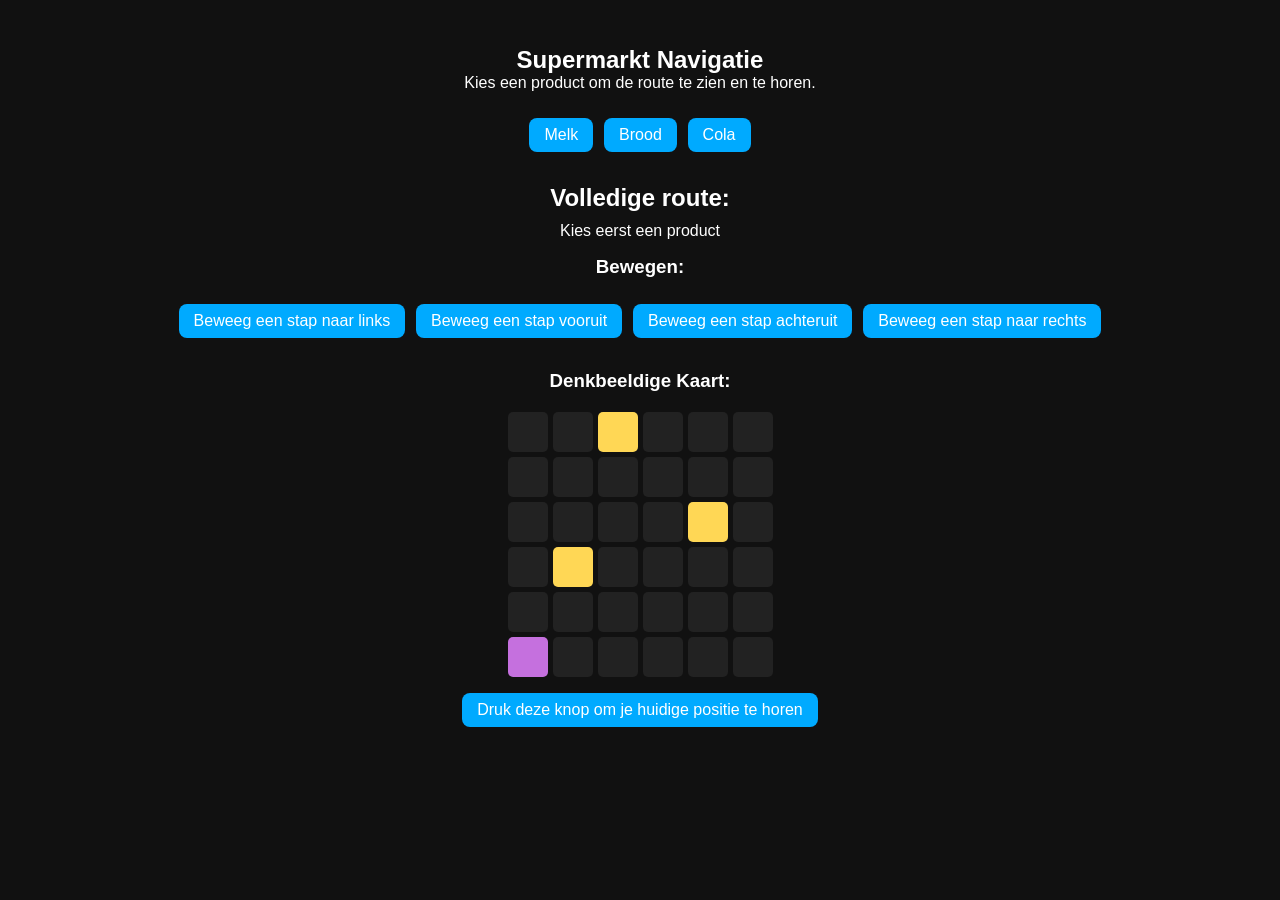
==== index.html @ 2d69da43 "Feedback verwerkt" ====
<!DOCTYPE html>
<html lang="nl">

<head>
    <meta charset="UTF-8">
    <meta name="viewport" content="width=device-width, initial-scale=1.0">
    <title>Indoor Navigation</title>
    <link rel="stylesheet" href="styles/style.css">
</head>

<body>
    <header>

    </header>
    <main>
        <section>
            <h1>Supermarkt Navigatie</h1>
            <p id="productInstruction">Kies een product om de route te zien en te horen.</p>
            <ul>
                <li><button onclick="selectProduct('melk')" aria-label="Selecteer product melk">Melk</button></li>
                <li><button onclick="selectProduct('brood')" aria-label="Selecteer product brood">Brood</button></li>
                <li><button onclick="selectProduct('cola')" aria-label="Selecteer product cola">Cola</button></li>
            </ul>
        </section>

        <section>
            <h2>Volledige route:</h2>
            <ul id="routeList" aria-live="polite"></ul>
        </section>

        <section>
            <h3>Bewegen:</h3>
            <ul>
                <li><button onclick="move('left')">Beweeg een stap naar links</button></li>
                <li><button onclick="move('up')">Beweeg een stap vooruit</button></li>
                <li><button onclick="move('down')">Beweeg een stap achteruit</button></li>
                <li><button onclick="move('right')">Beweeg een stap naar rechts</button></li>
            </ul>
        </section>

        <section>
            <h3 aria-hidden="true">Denkbeeldige Kaart:</h3>
            <div id="grid" aria-hidden="true"></div>
            <button onclick="showLocation()">Druk deze knop om je huidige positie te horen</button>
        </section>

        <p id="status" aria-live="assertive"></p>

    </main>
    <footer>

    </footer>
    <script src="scripts/script.js"></script>
</body>

</html>
---- styles/style.css ----
* {
    margin: 0;
    padding: 0;
}

html {
    --background-color: #111;
    --grid-background-color: #222;

    --black-color: black;
    --white-color: white;
    --button-color: #00aaff;
    --button-hover-color:#0088cc;

    --product-color: #ffd755;
    --user-color: #c570de;
}


body {
  font-family: Arial, sans-serif;
  background: var(--background-color);
  color: var(--white-color);
  text-align: center;
  padding: 30px;
}

section {
    margin:1em 0;
}

ul {
  display:flex;
  justify-content: center;
  align-items:center;
}

ul li {
  list-style-type: none;
  display:inline;
}

button {
  font-size: 1em;
  padding: 8px 15px;
  margin: 1em .2em;
  border: none;
  border-radius: 8px;
  background: var(--button-color);
  color: var(--white-color);
  cursor: pointer;
}

button:hover {
  background: var(--button-hover-color);
}

#status {
  margin-top: 1em;
  font-size: 1.2em;
  padding: 10px;
  border-radius: 8px;
}

ul {
  text-align: left;
  display: inline-block;
  margin-top: 10px;
}

#grid {
  display: grid;
  grid-template-columns: repeat(6, auto);
  grid-template-rows: auto;
  gap: 5px;
  justify-content: center;
  margin-top: 20px;
}

.cell {
  width: 40px;
  height: 40px;
  background: var(--grid-background-color);
  border-radius: 5px;
}

.cell.product {
  background: var(--product-color);
}

.cell.player {
  background: var(--user-color);
}
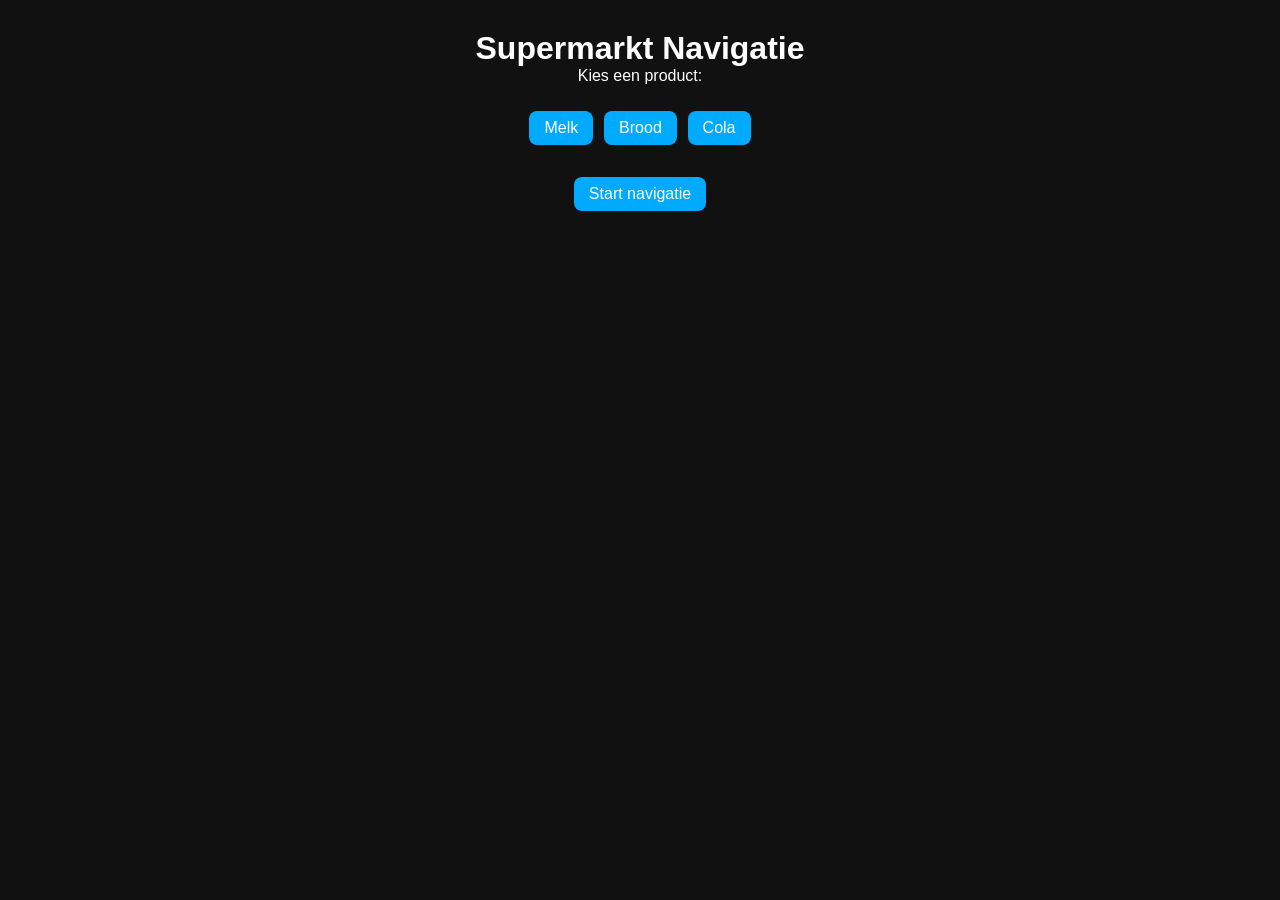
==== commit 0cbc5204: "2 Paginas, simpelere screen reader" ====
--- a/index.html
+++ b/index.html
@@ -1,56 +1,29 @@
 <!DOCTYPE html>
 <html lang="nl">
+<head>
+  <meta charset="UTF-8">
+  <meta name="viewport" content="width=device-width, initial-scale=1.0">
+  <title>Product kiezen</title>
+  <link rel="stylesheet" href="styles/style.css">
+</head>
+<body>
 
-<head>
-    <meta charset="UTF-8">
-    <meta name="viewport" content="width=device-width, initial-scale=1.0">
-    <title>Indoor Navigation</title>
-    <link rel="stylesheet" href="styles/style.css">
-</head>
+<main>
+  <h1>Supermarkt Navigatie</h1>
 
-<body>
-    <header>
+  <p>Kies een product:</p>
 
-    </header>
-    <main>
-        <section>
-            <h1>Supermarkt Navigatie</h1>
-            <p id="productInstruction">Kies een product om de route te zien en te horen.</p>
-            <ul>
-                <li><button onclick="selectProduct('melk')" aria-label="Selecteer product melk">Melk</button></li>
-                <li><button onclick="selectProduct('brood')" aria-label="Selecteer product brood">Brood</button></li>
-                <li><button onclick="selectProduct('cola')" aria-label="Selecteer product cola">Cola</button></li>
-            </ul>
-        </section>
+  <ul>
+    <li><button data-product="melk">Melk</button></li>
+    <li><button data-product="brood">Brood</button></li>
+    <li><button data-product="cola">Cola</button></li>
+  </ul>
 
-        <section>
-            <h2>Volledige route:</h2>
-            <ul id="routeList" aria-live="polite"></ul>
-        </section>
+  <p id="feedback" aria-live="polite"></p>
 
-        <section>
-            <h3>Bewegen:</h3>
-            <ul>
-                <li><button onclick="move('left')">Beweeg een stap naar links</button></li>
-                <li><button onclick="move('up')">Beweeg een stap vooruit</button></li>
-                <li><button onclick="move('down')">Beweeg een stap achteruit</button></li>
-                <li><button onclick="move('right')">Beweeg een stap naar rechts</button></li>
-            </ul>
-        </section>
+  <button id="startRoute">Start navigatie</button>
+</main>
 
-        <section>
-            <h3 aria-hidden="true">Denkbeeldige Kaart:</h3>
-            <div id="grid" aria-hidden="true"></div>
-            <button onclick="showLocation()">Druk deze knop om je huidige positie te horen</button>
-        </section>
-
-        <p id="status" aria-live="assertive"></p>
-
-    </main>
-    <footer>
-
-    </footer>
-    <script src="scripts/script.js"></script>
+<script src="scripts/selection.js"></script>
 </body>
-
 </html>
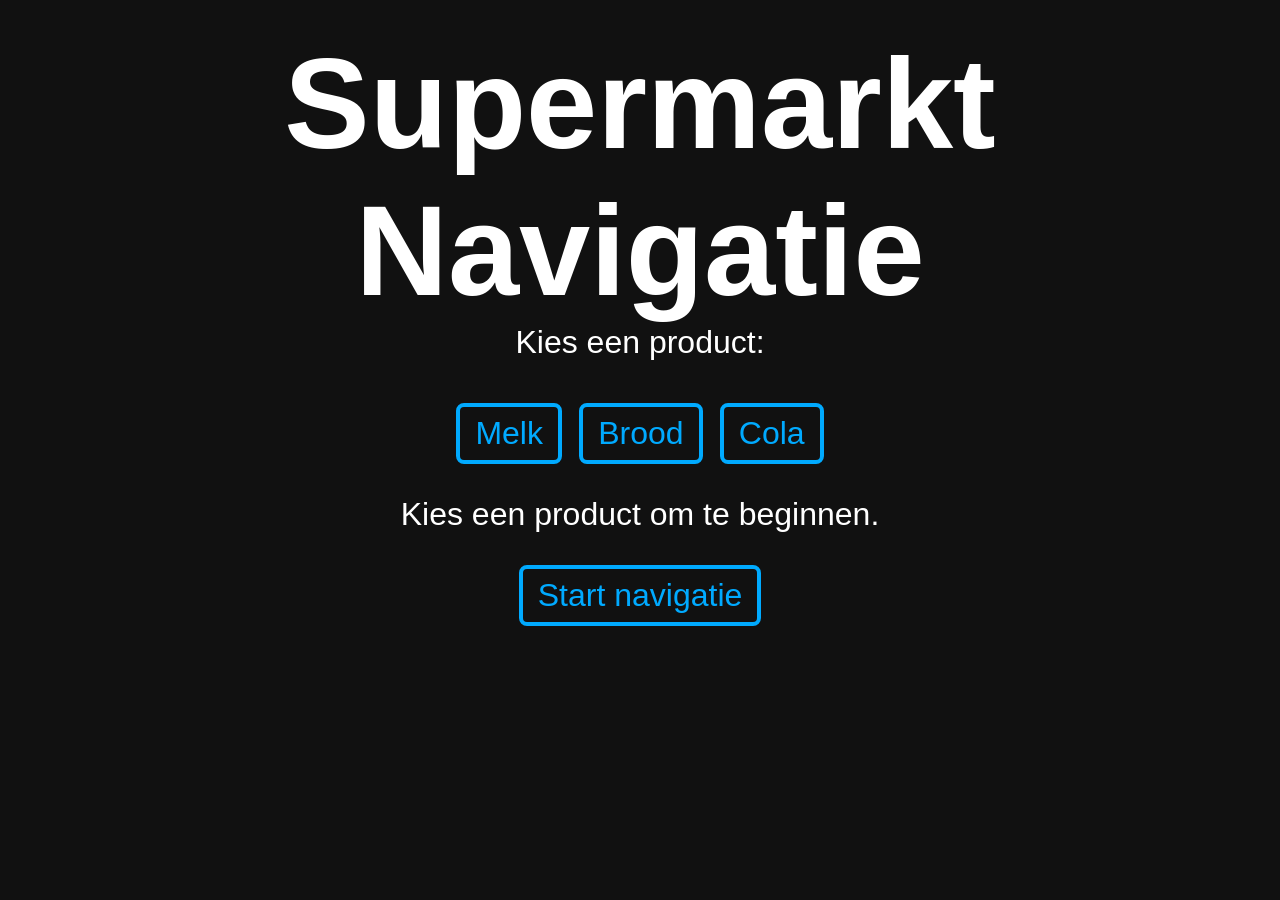
==== commit 322bc98d: "Styling verbeterd" ====
--- a/index.html
+++ b/index.html
@@ -19,7 +19,7 @@
     <li><button data-product="cola">Cola</button></li>
   </ul>
 
-  <p id="feedback" aria-live="polite"></p>
+  <p id="feedback" aria-live="polite">Kies een product om te beginnen.</p>
 
   <button id="startRoute">Start navigatie</button>
 </main>
--- a/styles/style.css
+++ b/styles/style.css
@@ -13,7 +13,7 @@
     --button-hover-color:#0088cc;
 
     --product-color: #ffd755;
-    --user-color: #c570de;
+    --user-color: #00c2a8;
 }
 
 
@@ -29,6 +29,14 @@
     margin:1em 0;
 }
 
+h1 {
+  font-size:8em;
+}
+
+p {
+  font-size:2em;
+}
+
 ul {
   display:flex;
   justify-content: center;
@@ -41,13 +49,15 @@
 }
 
 button {
-  font-size: 1em;
+  font-size: 2em;
   padding: 8px 15px;
   margin: 1em .2em;
-  border: none;
   border-radius: 8px;
-  background: var(--button-color);
-  color: var(--white-color);
+
+  background: transparent;
+  color: var(--button-color);
+  border: 4px solid var(--button-color);
+
   cursor: pointer;
 }
 
@@ -78,8 +88,8 @@
 }
 
 .cell {
-  width: 40px;
-  height: 40px;
+  width: 5em;
+  height: 5em;
   background: var(--grid-background-color);
   border-radius: 5px;
 }
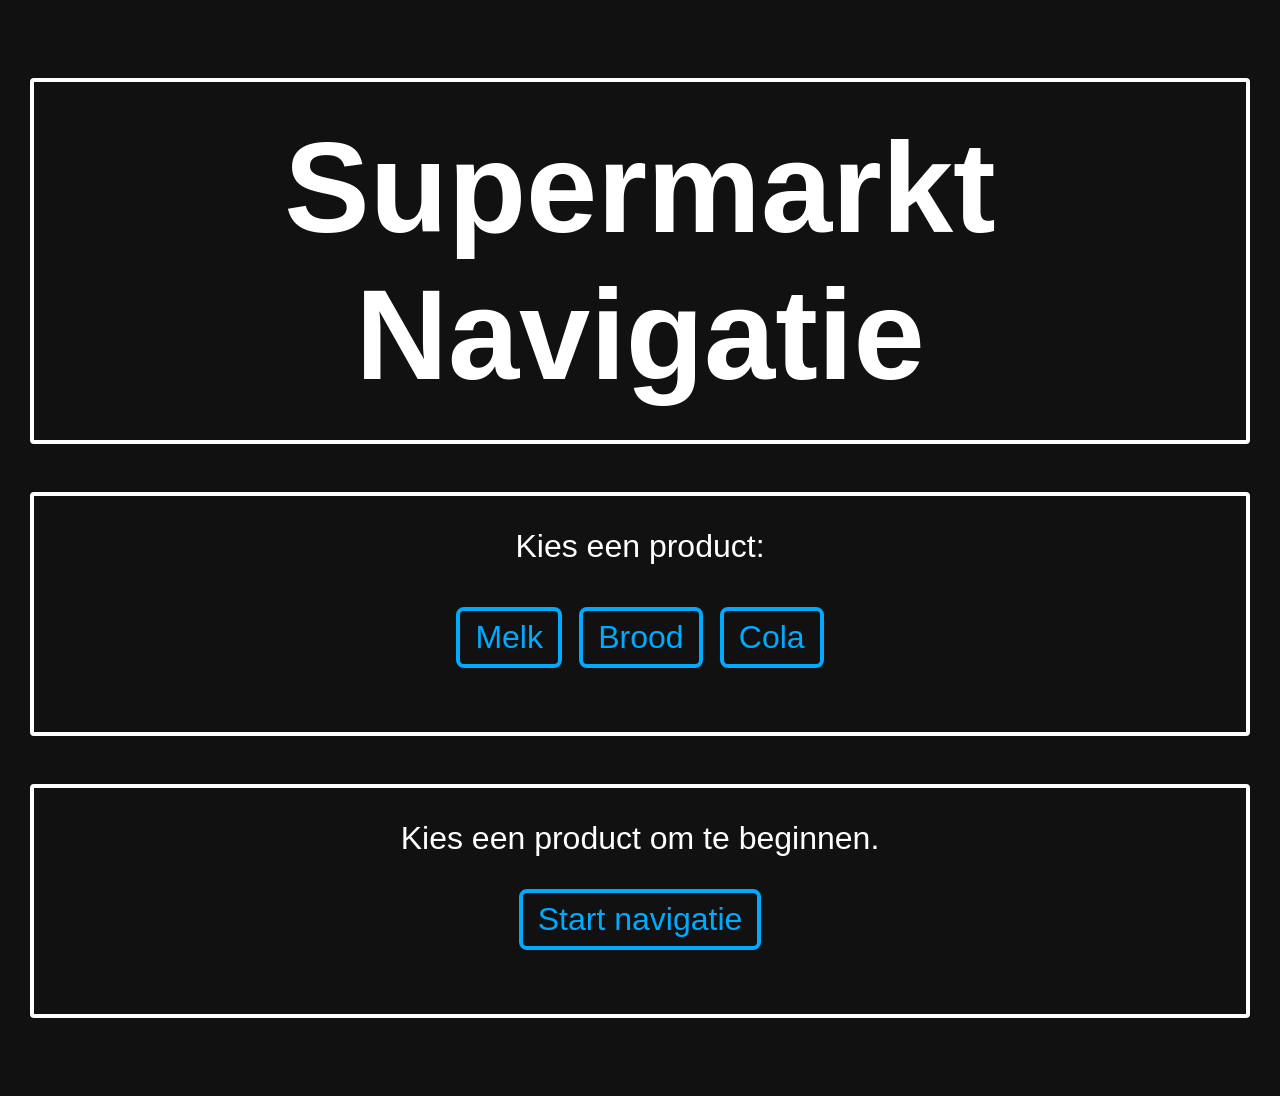
==== commit d789818a: "Sections met borders" ====
--- a/index.html
+++ b/index.html
@@ -1,29 +1,37 @@
 <!DOCTYPE html>
 <html lang="nl">
+
 <head>
-  <meta charset="UTF-8">
-  <meta name="viewport" content="width=device-width, initial-scale=1.0">
-  <title>Product kiezen</title>
-  <link rel="stylesheet" href="styles/style.css">
+    <meta charset="UTF-8">
+    <meta name="viewport" content="width=device-width, initial-scale=1.0">
+    <title>Product kiezen</title>
+    <link rel="stylesheet" href="styles/style.css">
 </head>
+
 <body>
 
-<main>
-  <h1>Supermarkt Navigatie</h1>
+    <main>
+        <section>
+            <h1>Supermarkt Navigatie</h1>
+        </section>
 
-  <p>Kies een product:</p>
+        <section>
+            <p>Kies een product:</p>
+        <ul>
+            <li><button data-product="melk">Melk</button></li>
+            <li><button data-product="brood">Brood</button></li>
+            <li><button data-product="cola">Cola</button></li>
+        </ul>
+        </section>
 
-  <ul>
-    <li><button data-product="melk">Melk</button></li>
-    <li><button data-product="brood">Brood</button></li>
-    <li><button data-product="cola">Cola</button></li>
-  </ul>
+        <section>
+        <p id="feedback" aria-live="polite">Kies een product om te beginnen.</p>
 
-  <p id="feedback" aria-live="polite">Kies een product om te beginnen.</p>
+        <button id="startRoute">Start navigatie</button>
+        </section>
+    </main>
 
-  <button id="startRoute">Start navigatie</button>
-</main>
+    <script src="scripts/selection.js"></script>
+</body>
 
-<script src="scripts/selection.js"></script>
-</body>
 </html>
--- a/styles/style.css
+++ b/styles/style.css
@@ -26,11 +26,19 @@
 }
 
 section {
-    margin:1em 0;
+    margin:3em 0;
+    padding: 2em;
+
+    border: 4px solid var(--white-color);
+    border-radius:4px;
 }
 
 h1 {
   font-size:8em;
+}
+
+h2 {
+  font-size: 3em;
 }
 
 p {
@@ -48,7 +56,7 @@
   display:inline;
 }
 
-button {
+button, a{
   font-size: 2em;
   padding: 8px 15px;
   margin: 1em .2em;
@@ -59,9 +67,10 @@
   border: 4px solid var(--button-color);
 
   cursor: pointer;
+  text-decoration: none;
 }
 
-button:hover {
+button:hover, a:hover {
   background: var(--button-hover-color);
 }
 
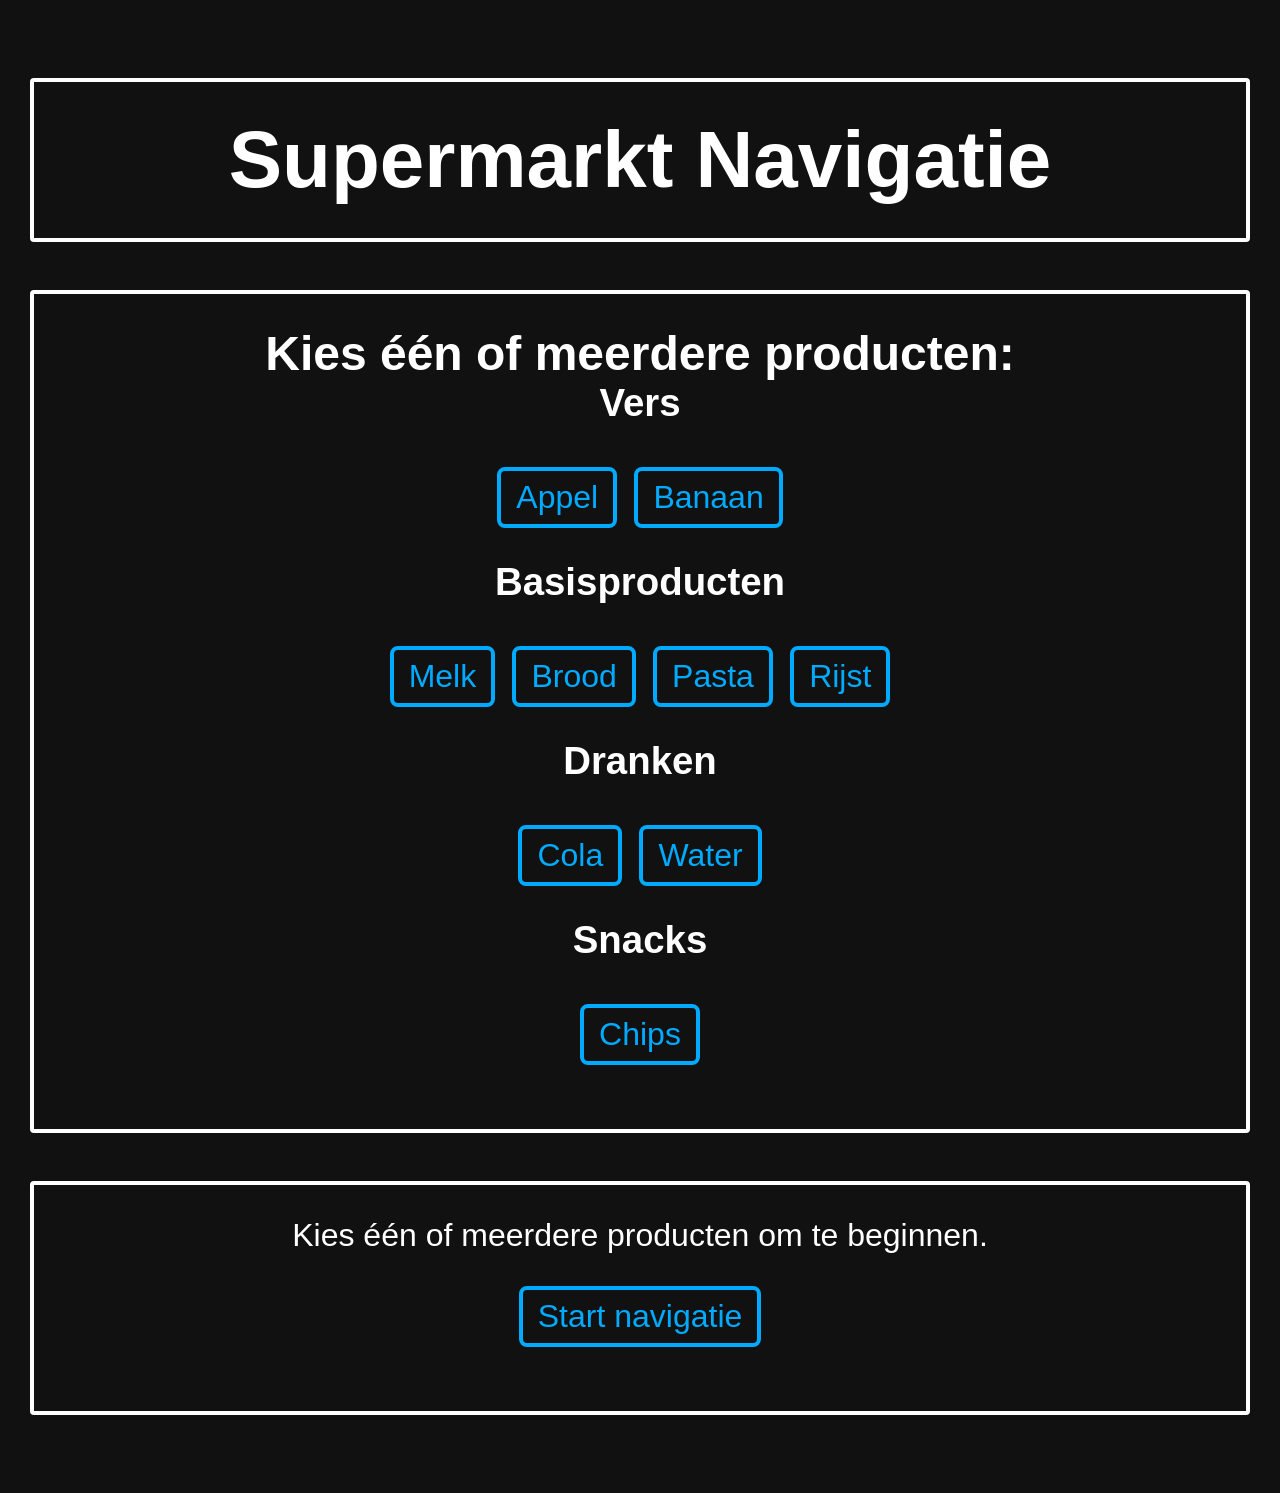
==== commit 269fde61: "Meer producten, Skip functie" ====
--- a/index.html
+++ b/index.html
@@ -16,18 +16,38 @@
         </section>
 
         <section>
-            <p>Kies een product:</p>
-        <ul>
-            <li><button data-product="melk">Melk</button></li>
-            <li><button data-product="brood">Brood</button></li>
-            <li><button data-product="cola">Cola</button></li>
-        </ul>
+            <h2>Kies één of meerdere producten:</h2>
+
+            <h3>Vers</h3>
+            <ul>
+                <li><button data-product="appel">Appel</button></li>
+                <li><button data-product="banaan">Banaan</button></li>
+            </ul>
+
+            <h3>Basisproducten</h3>
+            <ul>
+                <li><button data-product="melk">Melk</button></li>
+                <li><button data-product="brood">Brood</button></li>
+                <li><button data-product="pasta">Pasta</button></li>
+                <li><button data-product="rijst">Rijst</button></li>
+            </ul>
+
+            <h3>Dranken</h3>
+            <ul>
+                <li><button data-product="cola">Cola</button></li>
+                <li><button data-product="water">Water</button></li>
+            </ul>
+
+            <h3>Snacks</h3>
+            <ul>
+                <li><button data-product="chips">Chips</button></li>
+            </ul>
         </section>
 
         <section>
-        <p id="feedback" aria-live="polite">Kies een product om te beginnen.</p>
+            <p id="feedback" aria-live="polite">Kies een product om te beginnen.</p>
 
-        <button id="startRoute">Start navigatie</button>
+            <button id="startRoute">Start navigatie</button>
         </section>
     </main>
 
--- a/styles/style.css
+++ b/styles/style.css
@@ -34,11 +34,19 @@
 }
 
 h1 {
-  font-size:8em;
+  font-size:5em;
 }
 
 h2 {
   font-size: 3em;
+
+  a {
+    font-size:1em;
+  }
+}
+
+h3 {
+  font-size:2.4em;
 }
 
 p {
@@ -56,7 +64,7 @@
   display:inline;
 }
 
-button, a{
+button, a {
   font-size: 2em;
   padding: 8px 15px;
   margin: 1em .2em;
@@ -69,9 +77,14 @@
   cursor: pointer;
   text-decoration: none;
 }
-
 button:hover, a:hover {
   background: var(--button-hover-color);
+  color: white;
+}
+button.selected {
+  background: var(--button-color);
+  color: var(--black-color);
+  border-color: var(--button-color);
 }
 
 #status {
@@ -109,4 +122,42 @@
 
 .cell.player {
   background: var(--user-color);
+}
+
+
+
+
+/* High contrast filter, hier heb ik chatgpt voor gebruikt, vervolgens heb ik geleerd over 'forced-colors' */
+/* Prompt: Kun je deze styling houden voor wanneer iemand high contrast heeft? */
+
+
+@media (forced-colors: active) {
+  body {
+    forced-color-adjust: none;
+  }
+
+  .cell {
+    border: 1px solid CanvasText;
+  }
+
+  .cell.product {
+    forced-color-adjust: none;
+    background: var(--product-color);
+  }
+
+  .cell.player {
+    forced-color-adjust: none;
+    background: var(--user-color);
+  }
+
+  button, a {
+    forced-color-adjust: none;
+    border-color: LinkText;
+    color: LinkText;
+  }
+
+  button:hover, a:hover {
+    background: Highlight;
+    color: HighlightText;
+  }
 }
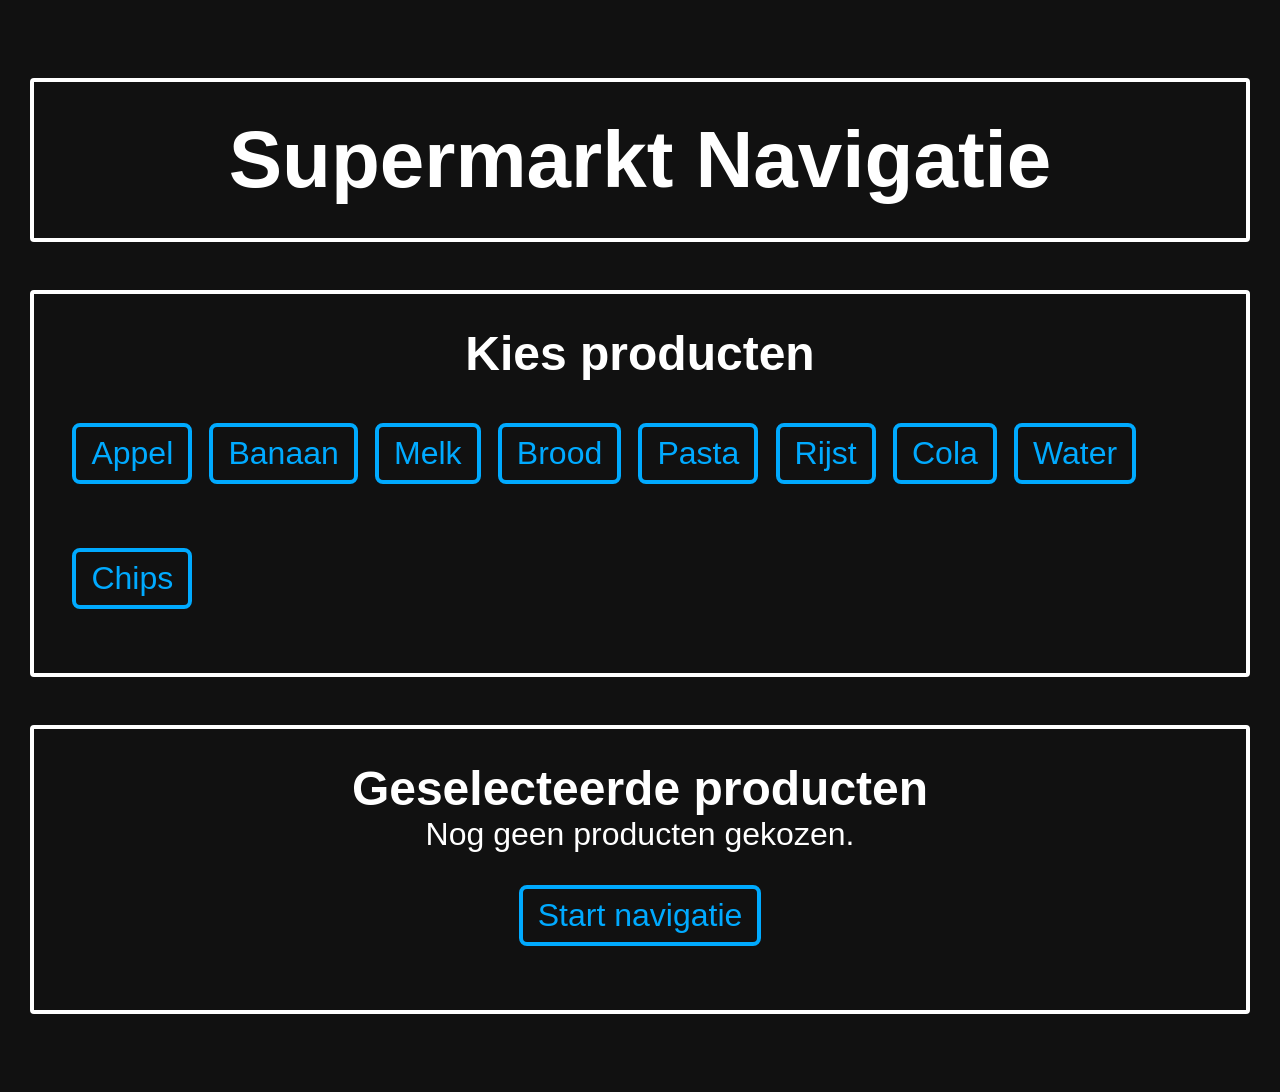
==== commit 41305d5d: "Screenreader producten kiezen FIX" ====
--- a/index.html
+++ b/index.html
@@ -2,56 +2,51 @@
 <html lang="nl">
 
 <head>
-    <meta charset="UTF-8">
-    <meta name="viewport" content="width=device-width, initial-scale=1.0">
-    <title>Product kiezen</title>
-    <link rel="stylesheet" href="styles/style.css">
+  <meta charset="UTF-8">
+  <meta name="viewport" content="width=device-width, initial-scale=1.0">
+  <title>Product kiezen</title>
+  <link rel="stylesheet" href="styles/style.css">
 </head>
 
 <body>
 
-    <main>
-        <section>
-            <h1>Supermarkt Navigatie</h1>
-        </section>
+<main>
 
-        <section>
-            <h2>Kies één of meerdere producten:</h2>
+  <section>
+    <h1>Supermarkt Navigatie</h1>
+  </section>
 
-            <h3>Vers</h3>
-            <ul>
-                <li><button data-product="appel">Appel</button></li>
-                <li><button data-product="banaan">Banaan</button></li>
-            </ul>
+  <section>
+    <h2>Kies producten</h2>
 
-            <h3>Basisproducten</h3>
-            <ul>
-                <li><button data-product="melk">Melk</button></li>
-                <li><button data-product="brood">Brood</button></li>
-                <li><button data-product="pasta">Pasta</button></li>
-                <li><button data-product="rijst">Rijst</button></li>
-            </ul>
+    <ul>
+      <li><button data-product="appel">Appel</button></li>
+      <li><button data-product="banaan">Banaan</button></li>
+      <li><button data-product="melk">Melk</button></li>
+      <li><button data-product="brood">Brood</button></li>
+      <li><button data-product="pasta">Pasta</button></li>
+      <li><button data-product="rijst">Rijst</button></li>
+      <li><button data-product="cola">Cola</button></li>
+      <li><button data-product="water">Water</button></li>
+      <li><button data-product="chips">Chips</button></li>
+    </ul>
+  </section>
 
-            <h3>Dranken</h3>
-            <ul>
-                <li><button data-product="cola">Cola</button></li>
-                <li><button data-product="water">Water</button></li>
-            </ul>
+  <section>
+    <h2>Geselecteerde producten</h2>
+    <p id="selectedList">Nog geen producten gekozen.</p>
 
-            <h3>Snacks</h3>
-            <ul>
-                <li><button data-product="chips">Chips</button></li>
-            </ul>
-        </section>
+    <button id="startRoute">Start navigatie</button>
 
-        <section>
-            <p id="feedback" aria-live="polite">Kies een product om te beginnen.</p>
+    <!-- screen reader feedback -->
+  <p id="liveStatus" aria-live="polite" aria-atomic="true" class="sr-only"></p>
+  </section>
 
-            <button id="startRoute">Start navigatie</button>
-        </section>
-    </main>
+  
 
-    <script src="scripts/selection.js"></script>
+</main>
+
+<script src="scripts/selection.js"></script>
 </body>
 
 </html>
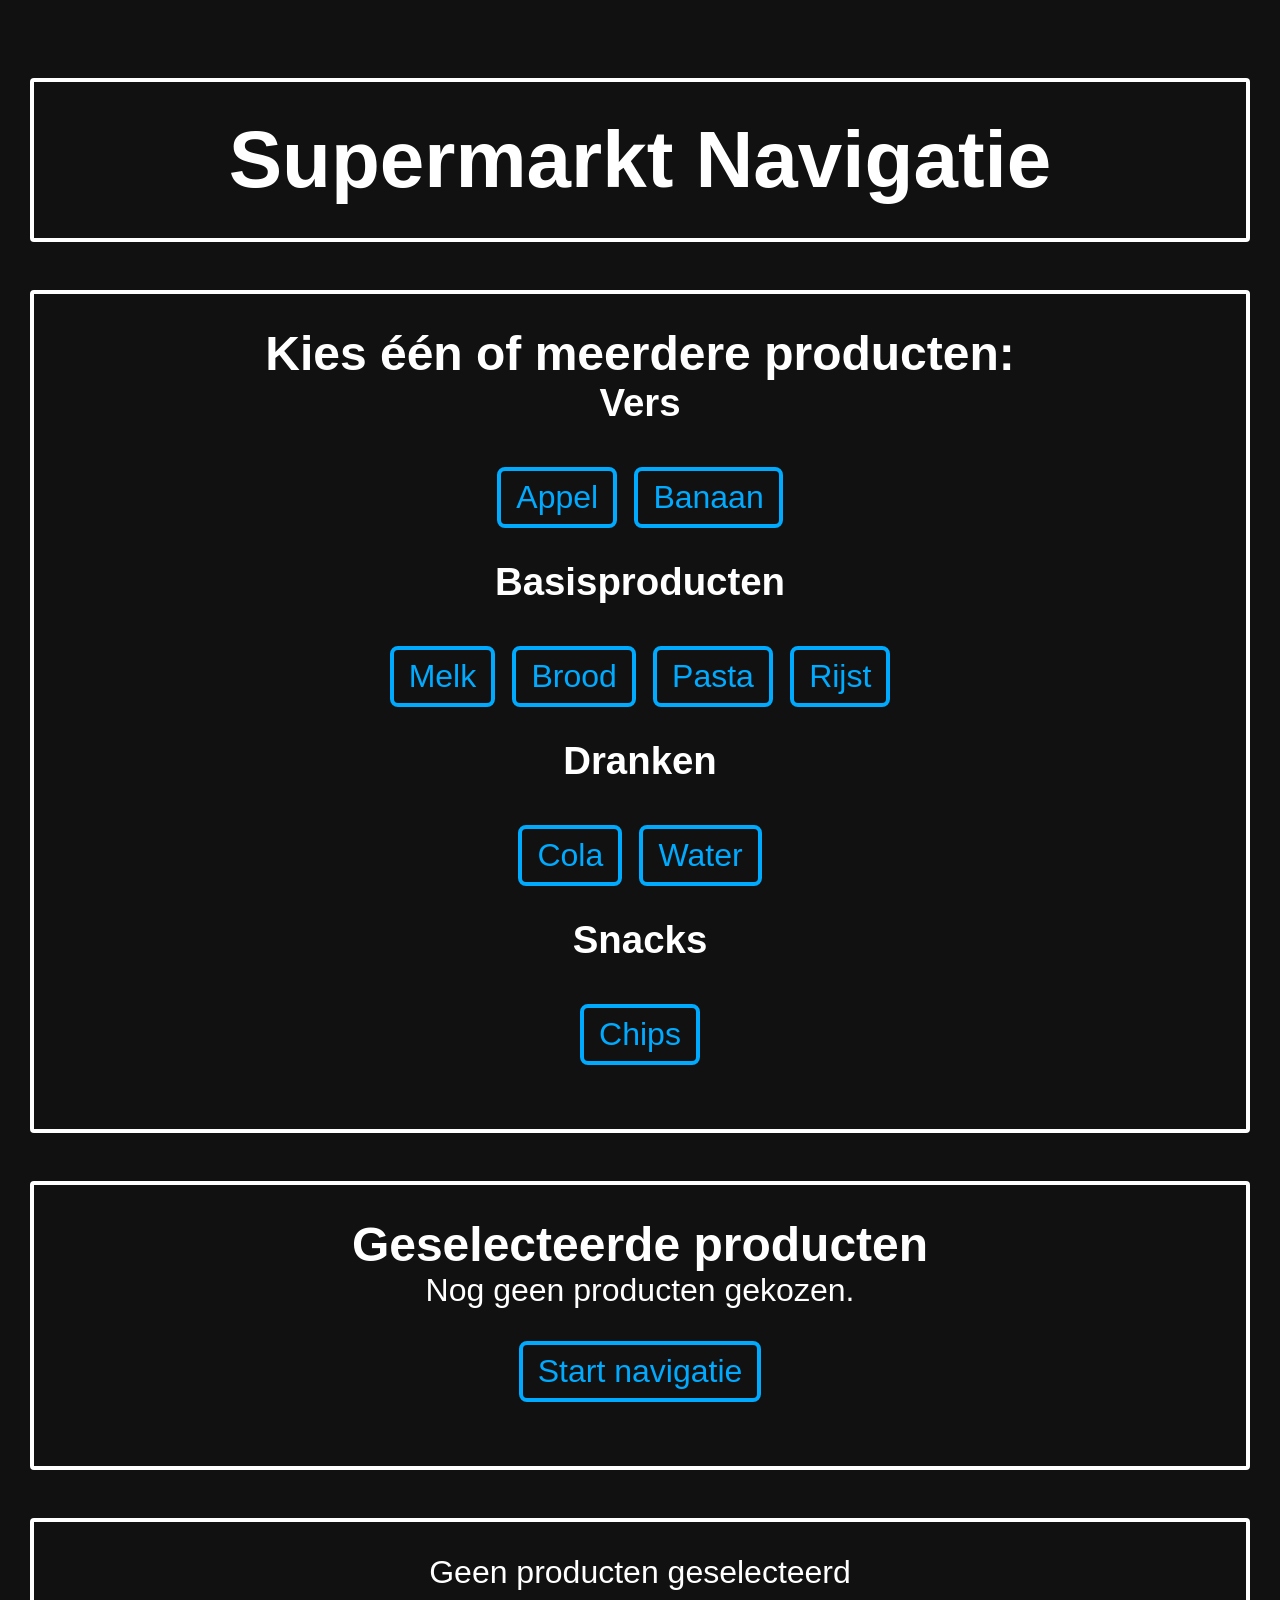
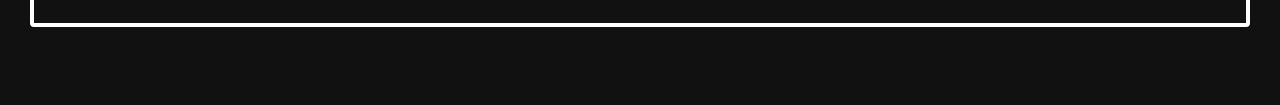
==== commit 5a9f4dce: "Product categorieen" ====
--- a/index.html
+++ b/index.html
@@ -2,51 +2,65 @@
 <html lang="nl">
 
 <head>
-  <meta charset="UTF-8">
-  <meta name="viewport" content="width=device-width, initial-scale=1.0">
-  <title>Product kiezen</title>
-  <link rel="stylesheet" href="styles/style.css">
+    <meta charset="UTF-8">
+    <meta name="viewport" content="width=device-width, initial-scale=1.0">
+    <title>Product kiezen</title>
+    <link rel="stylesheet" href="styles/style.css">
 </head>
 
 <body>
 
-<main>
+    <main>
 
-  <section>
-    <h1>Supermarkt Navigatie</h1>
-  </section>
+        <section>
+            <h1>Supermarkt Navigatie</h1>
+        </section>
 
-  <section>
-    <h2>Kies producten</h2>
+        <section>
+            <h2>Kies één of meerdere producten:</h2>
 
-    <ul>
-      <li><button data-product="appel">Appel</button></li>
-      <li><button data-product="banaan">Banaan</button></li>
-      <li><button data-product="melk">Melk</button></li>
-      <li><button data-product="brood">Brood</button></li>
-      <li><button data-product="pasta">Pasta</button></li>
-      <li><button data-product="rijst">Rijst</button></li>
-      <li><button data-product="cola">Cola</button></li>
-      <li><button data-product="water">Water</button></li>
-      <li><button data-product="chips">Chips</button></li>
-    </ul>
-  </section>
+            <h3>Vers</h3>
+            <ul>
+                <li><button data-product="appel">Appel</button></li>
+                <li><button data-product="banaan">Banaan</button></li>
+            </ul>
 
-  <section>
-    <h2>Geselecteerde producten</h2>
-    <p id="selectedList">Nog geen producten gekozen.</p>
+            <h3>Basisproducten</h3>
+            <ul>
+                <li><button data-product="melk">Melk</button></li>
+                <li><button data-product="brood">Brood</button></li>
+                <li><button data-product="pasta">Pasta</button></li>
+                <li><button data-product="rijst">Rijst</button></li>
+            </ul>
 
-    <button id="startRoute">Start navigatie</button>
+            <h3>Dranken</h3>
+            <ul>
+                <li><button data-product="cola">Cola</button></li>
+                <li><button data-product="water">Water</button></li>
+            </ul>
 
-    <!-- screen reader feedback -->
-  <p id="liveStatus" aria-live="polite" aria-atomic="true" class="sr-only"></p>
-  </section>
+            <h3>Snacks</h3>
+            <ul>
+                <li><button data-product="chips">Chips</button></li>
+            </ul>
+        </section>
 
-  
+        <section>
+            <h2>Geselecteerde producten</h2>
+            <p id="selectedList">Nog geen producten gekozen.</p>
 
-</main>
+            <button id="startRoute">Start navigatie</button>
+        </section>
 
-<script src="scripts/selection.js"></script>
+        <section>
+            <p id="liveStatus" aria-live="polite" aria-atomic="true">
+                Geen producten geselecteerd
+            </p>
+        </section>
+
+    </main>
+
+    <script src="scripts/selection.js"></script>
 </body>
 
 </html>
